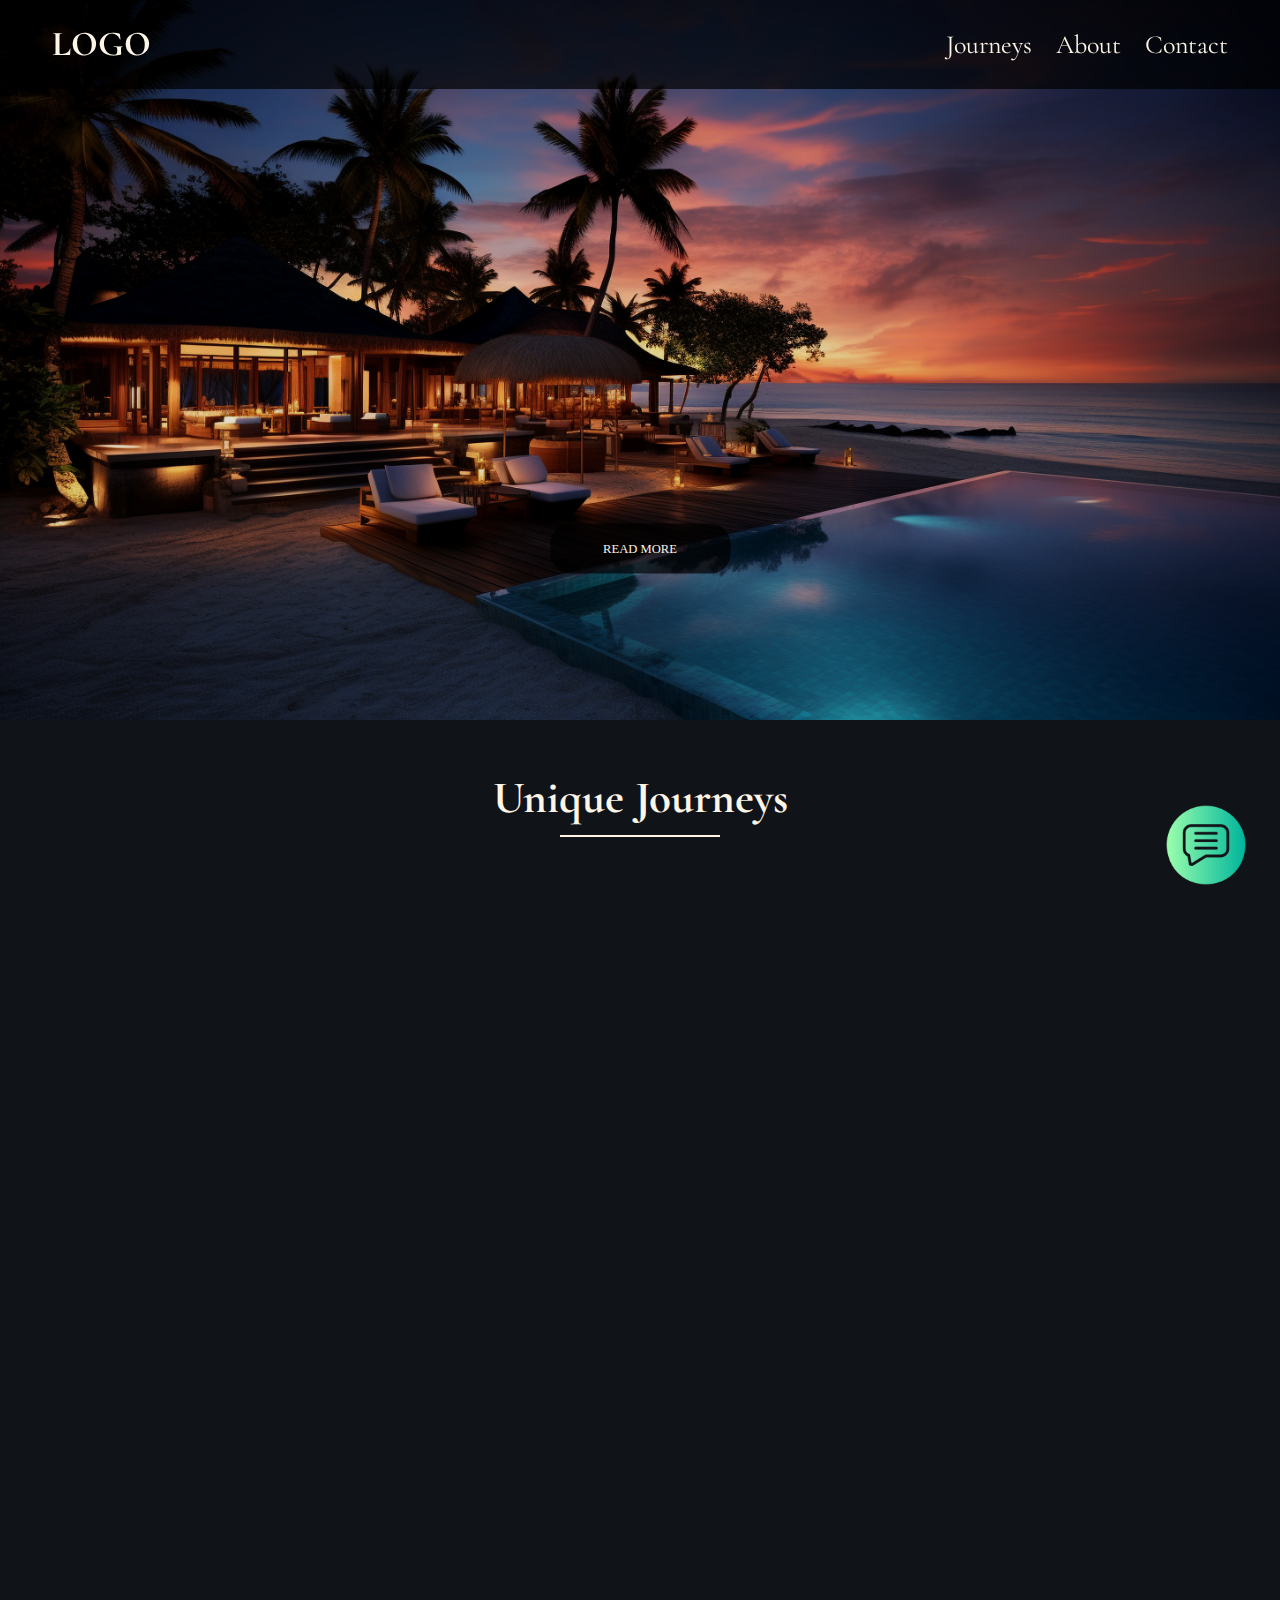
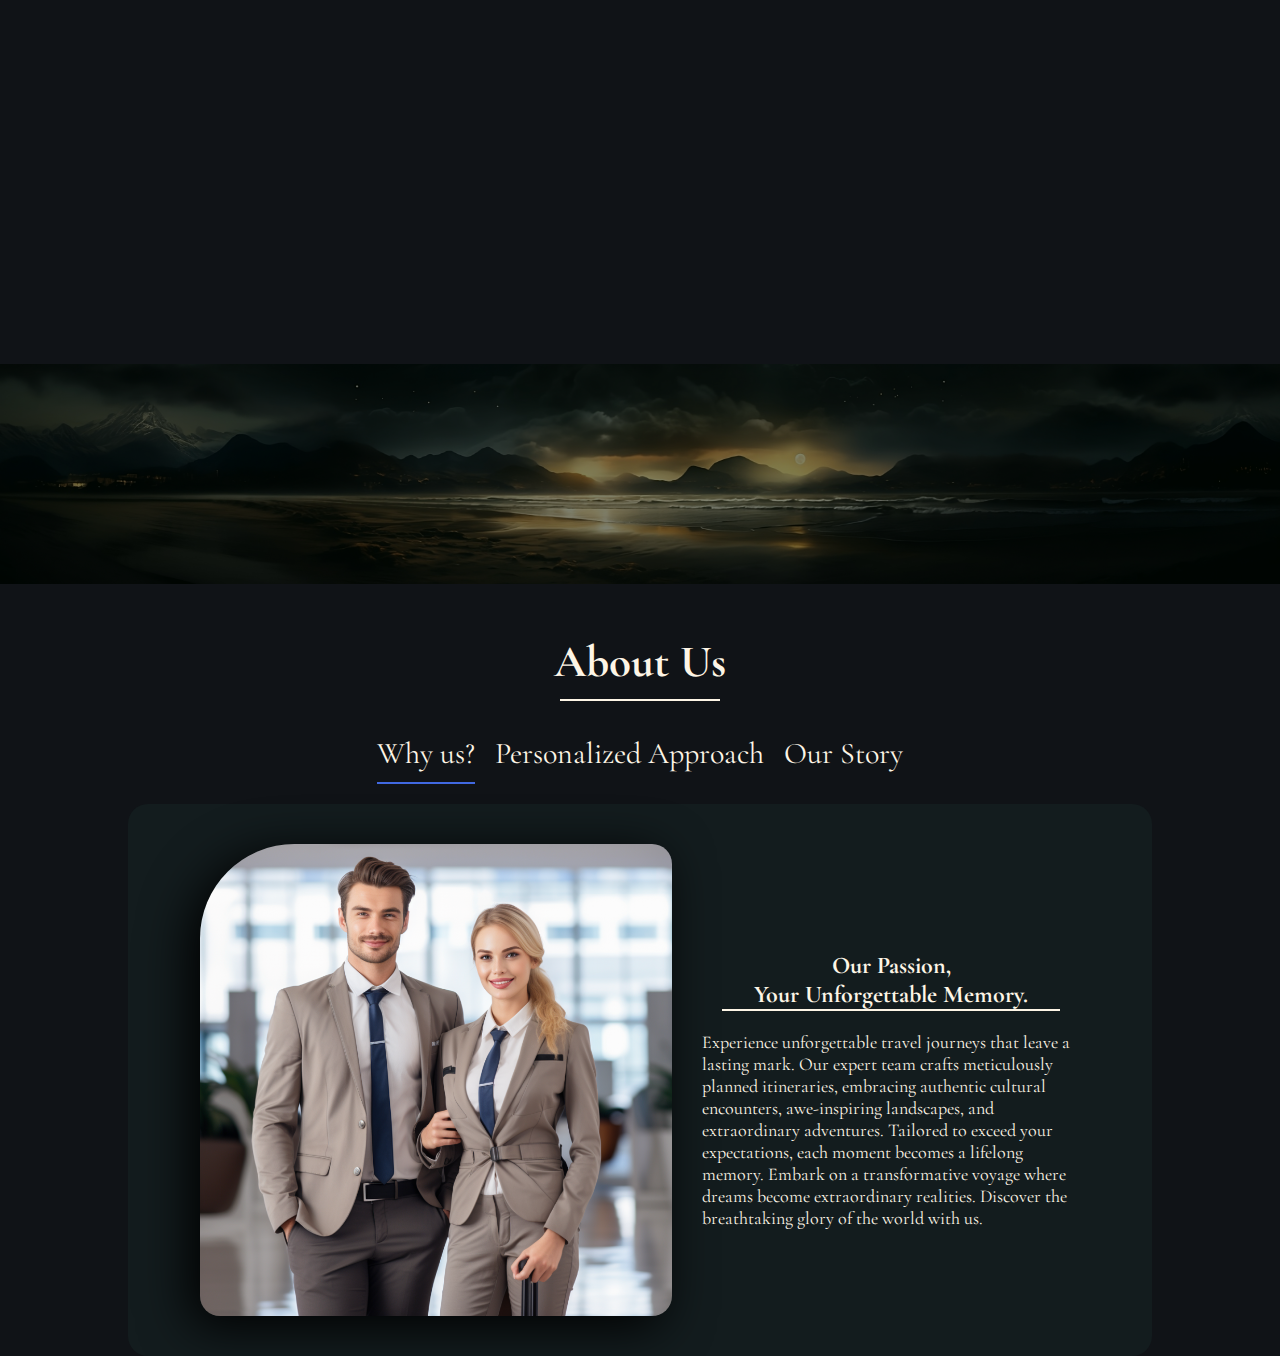
==== index.html @ 64929f8d "contact" ====
<!DOCTYPE html>
<html lang="en">
  <head>
    <meta charset="UTF-8" />
    <meta name="viewport" content="width=device-width, initial-scale=1.0" />
    <link rel="stylesheet" href="style.css" />
    <link rel="preconnect" href="https://fonts.googleapis.com" />
    <link rel="preconnect" href="https://fonts.gstatic.com" crossorigin />
    <link
      href="https://fonts.googleapis.com/css2?family=Cormorant+Garamond:wght@400;600&display=swap"
      rel="stylesheet"
    />
    <link
      rel="stylesheet"
      href="https://cdnjs.cloudflare.com/ajax/libs/font-awesome/4.7.0/css/font-awesome.min.css"
    />
    <title>Document</title>
  </head>
  <body>
    <div class="loader">LOADING</div>
    <nav>
      <a class="logo" onclick="scrollToSection('#header')">LOGO</a>
      <div class="navbar-right" id="nav-right">
        <a class="icon" onclick="myFunction()">
          <i class="fa fa-bars"></i>
        </a>
        <a onclick="scrollToSection('#featured')">Journeys</a>
        <a onclick="scrollToSection('#about')">About</a>
        <a onclick="scrollToSection('#section--3')">Contact</a>
      </div>
    </nav>

    <section class="main" id="header">
      <div class="container">
        <h1 class="kenburns-left">Traveler</h1>
        <p class="kenburns-left">Open up to the world</p>
        <button class="btn kenburns-left">read more</button>
      </div>
    </section>
    <section id="featured">
      <h1>Unique Journeys</h1>
      <hr class="underline" />
      <div class="flex-container">
        <div class="flex-container-column fade-in">
          <img
            src="snakersik_A_photo_capturing_a_private_hot_air_balloon_ride_over_ff5b8711-d80c-44bf-ae63-55c6ac7b5cfe.png"
          />
          <h1>Beyond Expectation</h1>
          <hr class="underline" />
          <p>
            Embark on personalized journeys crafted to perfection, where every
            moment is tailored to your desires. Immerse yourself in exclusive
            activities and curated experiences that surpass all expectations.
          </p>
        </div>
        <div class="flex-container-column fade-in">
          <img
            src="snakersik_A_stunning_photo_of_the_crystal-clear_waters_and_whit_ec8ceff4-874f-4106-8ccb-82f3ed7d5bb1.png"
          />
          <h1>Unveiling Paradise</h1>
          <hr class="underline" />

          <p>
            Immerse yourself in the world's most breathtaking destinations,
            where azure waters meet golden sands, lush mountains touch the sky,
            and ancient wonders leave you in awe.
          </p>
        </div>
        <div class="flex-container-column fade-in">
          <img
            src="snakersik_An_image_of_a_luxurious_suite_in_a_prestigious_hotel__231f17e6-16dd-496b-afb0-169ec13683ae.png"
          />
          <h1>Elegance Redefined</h1>
          <hr class="underline" />
          <p>
            Indulge in opulent accommodations that redefine luxury, offering
            lavish suites, impeccable service, and breathtaking views, ensuring
            your stay is nothing short of extraordinary.
          </p>
        </div>
        <div class="flex-container-column fade-in">
          <img
            src="snakersik_An_image_of_a_private_luxury_yacht_sailing_through_th_5f52f663-62e3-43e9-acb6-79df644f3607.png"
          />
          <h1>Seamless Sophistication</h1>
          <hr class="underline" />
          <p>
            Experience seamless sophistication with our comprehensive range of
            luxury travel services. From personalized itineraries to VIP airport
            services, we ensure every detail of your journey is flawlessly
            executed.
          </p>
        </div>
      </div>
    </section>
    <section id="quote">
      <h1 class="fade-in">
        <span class="quot">''</span>
        Traveling <span class="line">-</span> it leaves you speechless, then
        turns you into a storyteller. <span class="quot">''</span>
        <span id="author"> <span class="line">- </span>Ibn Battuta</span>
      </h1>
    </section>
    <section id="about">
      <h1>About Us</h1>
      <hr class="underline" />

      <div class="tab " >
        <p
          class="active-line"
          onclick="ActiveChange('#tab-link-1', '#tab-1' )"
          id="tab-link-1"
        >
          Why us?
        </p>
        <p onclick="ActiveChange('#tab-link-2', '#tab-2')" id="tab-link-2">
          Personalized Approach
        </p>
        <p onclick="ActiveChange('#tab-link-3', '#tab-3')" id="tab-link-3">
          Our Story
        </p>
      </div>
      
        <article class="active-tab" id="tab-1">
          <img 
            src="snakersik_representative_of_the_travel_organisation_company__sm_8d6f84f6-1f11-4694-a36b-b252769d1f74.png"
          />
          <div >
            <h1>Our Passion,<span>Your Unforgettable Memory.</span></h1>
            <p>
              Experience unforgettable travel journeys that leave a lasting
              mark. Our expert team crafts meticulously planned itineraries,
              embracing authentic cultural encounters, awe-inspiring landscapes,
              and extraordinary adventures. Tailored to exceed your
              expectations, each moment becomes a lifelong memory. Embark on a
              transformative voyage where dreams become extraordinary realities.
              Discover the breathtaking glory of the world with us.
            </p>
          </div>
        </article>
        <article id="tab-2">
          <img
            src="snakersik_A_picture_of_a_professional_concierge_assisting_a_cli_7a3cfb88-1d37-4256-9446-f5a5463173cc.png"
          />
          <div>
            <h1><span>Personalized Approach.</span></h1>
            <p>
              We believe that travel is a
              deeply personal experience. That's why we take pride in our
              personalized approach to crafting your perfect journey. We take
              the time to understand your preferences, interests, and travel
              aspirations, ensuring that every aspect of your trip is tailored
              to your individual needs. From hand-picked accommodations to
              unique activities and immersive cultural experiences, we strive to
              create a personalized itinerary that reflects your dreams and
              desires. With us, you can expect a journey that resonates with
              your heart and creates lifelong memories.
            </p>
          </div>
        </article>
        <article id="tab-3">
          <img
            src="snakersik_The_image_showcases_a_group_of_diverse_team_members_e_83342fde-1483-4515-890d-e73179729ba1.png"
          />
          <div>
            <h1><span>Our Story.</span></h1>
            <p>
              Our story revolves around crafting exclusive journeys that surpass
              expectations. With a keen eye for detail and a dedication to
              refined tastes, we curate bespoke itineraries tailored to your
              desires. From opulent accommodations to privileged access and
              personalized experiences, we offer the pinnacle of luxury travel.
              With our trusted expertise and connections, we unlock the most
              prestigious destinations worldwide. Indulge in a symphony of
              indulgence, where every moment is flawlessly orchestrated. Let us
              redefine luxury travel for you, creating unforgettable memories
              and elevating your travel experience to new heights.
            </p>
          </div>
        </article>
      
    </section>
    <button class="contact" id="openModal"></button>
    

    <div id="myModal" class="modal">
      
        
        <h1>Contact Us<span class="close">&times;</span></h1>
        <form name="contact" method="POST" data-netlify="true">
         
          <input type="text" placeholder="name"  name="name">
          <input type="email" placeholder="email"  name="email">
          <input type="text" placeholder="subject" name="subject">
          <textarea name="message" id="" cols="20" rows="10" class="box message" placeholder="message"></textarea>
          <div class="field">
            <div data-netlify-recaptcha="true"></div>
          </div>
          <button type="submit" > send</button>
        </form>
      
    </div>

    
    
    
    <script src="script.js"></script>
  </body>
</html>
---- style.css ----
*:root {
  --primary--color: #fdf5e6;
}

* {
  margin: 0;
  padding: 0;
  border: 0;
  outline: 0;
  font-size: 100%;
  vertical-align: baseline;
  background: transparent;
  scroll-behavior: smooth;
  box-sizing: border-box;


}
body {
  font-family: "Cormorant Garamond", serif;
  scroll-behavior: smooth;
  color: var(--primary--color);
  
}
hr {
  border: none;
  border-top: 2px solid var(--primary--color);
}

.loader {
  position: fixed;
  height: 100vh;
  width: 100vw;
  background-color: #101317;
  top: 0;
  left: 0;
  display: flex;
  z-index: 999;
  justify-content: center;
  align-items: center;
  
}

.underline {
  width: 10rem;
  height: 1rem;
  margin-left: auto;
  margin-right: auto;

  
}

h1 {
  color: var(--primary--color);
  font-size: 30px;
  text-align: center;
  padding: 10px;
  
}

p {
  font-size: 24px;
}

nav {
  overflow: hidden;
  background-color: rgba(0, 0, 0, 0.7);
  padding: 20px 40px;
  transition: 0.4s;
  position: fixed;
  width: 100%;
  top: 0;
  z-index: 99;
  
}

nav a {
  float: left;
  color: #fdf5e6;
  text-align: center;
  padding: 12px;
  text-decoration: none;
  font-size: 26px;
  line-height: 25px;
  border-radius: 4px;
  text-transform: capitalize;
  
}

nav .logo {
  font-size: 35px;
  font-weight: bold;
  transition: 0.4s;
}

nav a:hover {
  background-color: rgba(252, 252, 252, 0.4);
  color: black;
  cursor: pointer;
}

.navbar-right a:hover:first-child {
  background-color: unset;
  color: rgba(252, 252, 252, 0.4);
  cursor: pointer;
}

.navbar-right {
  float: right;
}

.main {
  position: relative;
  background: url("snakersik_maledive_beach_sunset_prestige_luxury_775aed1e-4029-4eca-82a9-110e7e946a3e.png")
    no-repeat center;
  background-size: cover;
  background-position: center;
  height: 80vh;
  width: 100vw;
  overflow: hidden;
}

.main::after{
  position: absolute;
  top: 0;
  height: 0;
  width: 100%;
  height: 100%;
  background-color: rgba(0, 0, 0, 0.1);;
  content: "";
  z-index: 1;
  
}

.container {
  position: absolute;
  top: 65%;
  left: 50%;
  transform: translate(-50%, -50%);
  text-align: center;
  z-index: 2;
  
}

.container > h1 {
  font-size: 8vmin;
  font-weight: 800;
  opacity: 0;
  
}

@keyframes kenburns-left {
  0% {
    transform: scale(0.5);
    opacity: 0;
  }
  100% {
    transform: scale(1.1);
    opacity: 1;
  }
}

.container > p {
  font-size: 3vmin;
  color: var(--primary--color);
  font-weight: 600;
  opacity: 0;
}

.btn {
  margin-top: 20px;
  border-radius: 20px;
  background-color: rgba(0, 0, 0, 0.7);
  width: 20vmin;
  height: 50px;
  text-transform: uppercase;
  font-family: "Playfair Display", serif;
  font-size: 1.4vmin;
  font-weight: 400;
  color: var(--primary--color);
}

.btn:hover {
  background-color: rgba(180, 175, 175, 0.4);
  cursor: pointer;
}

.kenburns-left {
  animation: kenburns-left 7s 1s ease-out both;
}

section {
  width: 100vw;
  height: auto;
  background-color: #101317;
 
}

.flex-container {
  display: flex;
  justify-content: center;
  gap: 30px;
  flex-wrap: wrap;
  padding-top: 50px;
  align-items: center;
  padding-bottom: 50px;
  margin: auto;
  
  
}

.flex-container-column {
  display: flex;
  flex-direction: column;
  background-color: rgba(0, 0, 0, 0.2);
  width: 390px;
  transition: transform 1s, opacity 1s;

}
.flex-container-column > p {
  min-height: 250px;
  padding: 20px;
  
}

.flex-container-column > .underline {
  width: 100%;
}

.navbar-right .icon {
  display: none;
}

.content-hidden {
  opacity: 0;
  transform: translateY(8rem);
}

section > h1 {
  padding-top: 50px;
  font-size: 5vmin;
  text-align: center;
}
#quote {
  background-image: url("snakersik_beatifull_landscape_of_beach_and_mountain_dark_and_go_72756840-fced-4432-a5e3-3e9378a0d741-transformed.jpeg");
  background-color: #101317;
  height: auto;
  background-size: cover;
  background-position: center;
  background-repeat: no-repeat;
  position: relative;
  justify-content: center;
  align-items: center;
  display: flex;

}
#quote::before {
  position: absolute;
  width: 100%;
  height: 100%;
  background-color: rgba(0, 10, 0, 0.5);

  content: " ";
  top: 0;
  left: 0;
}
#quote > h1 {
  position: relative;
  padding-left: 30px;
  padding-right: 30px;
  font-style: italic;
  transition: transform 1s, opacity 1s;
}

#author {
  display: block;
  font-style: normal;
  padding-top: 20px;
}
.quot {
  font-size: 70px;
}

.line {
  font-family: Arial, Helvetica, sans-serif;
  font-weight: lighter;
}
/* ------------------about us section------------- */


article{
  padding: 40px;
  display: flex;
  justify-content: center;
  gap: 50px;
  background-color: #131c1e;
  border-radius: 20px;
  opacity: 0;
  transition: opacity 0;
  display: none;
  margin-right: auto;
  margin-left: auto;
  width: 80%;
  


  margin-right: auto;
  margin-left: auto;
  
  
  
}


#tab-1{
  
  top: 0;
  left: 0;
}
#tab-2{
  
  top: 0;
  left: 0;
  background-color: #182731;
  
}
#tab-3{
  top: 0;
  left: 0;
  background-color: #1e2f47;
}

article > img{
  width: 35%;
  border-radius: 20% 20px 20px 20px;
  box-shadow:  black -10px 10px 50px ;
  object-fit: cover;
  object-position: center;
  margin: auto;
  margin-right: 0;
}
article > div{
  
  max-width: 40%;
  margin: auto;
  margin-left: 0;
 
}
article  h1{
  padding: 20px;
  font-size: 40px;

}


article p{
  font-size: 32px;
}
article  span{
  display: block;
  border-bottom: #fdf5e6 2px solid;
  
}



.tab{
  padding: 20px;
  display: flex;
  gap: 20px;
  justify-content: center;
  
}

.tab > p{
 
  transition: 0.7s;
  cursor: pointer;
  padding-bottom: 10px;
  font-size: 30px;
  font-style: 800;

  

}

.active-line{
  border-bottom: 2px solid royalblue;

}

.active-tab{
  opacity: 1;
  transition: opacity 2s;
  display: flex;

  
}



.tab > p:hover{
  color: rgb(49, 48, 48);
 
  
}


.contact{
  position: fixed;
  bottom: 10px;
  right: 10px;
  padding: 0px;
  width: 10%;
  height: 10%;
  border-radius: 50%;
  background-image: url('chat\ \(1\).png');
  background-position: center;
  background-size: contain;
  cursor: pointer;
  background-repeat: no-repeat;
  

}

.contact:hover{
  background-image: url(chat\ \(2\).png);
}

.modal {
  display: none;
  position: fixed; 
  z-index: 9999;
  left: 0;
  top: 0;
  width: 100%; 
  height: 100%; 
  overflow: auto;
  background-color: rgb(0,0,0); 
  background-color: rgba(0,0,0,0.9); 

  gap: 0;
  
  
  
  
}





form {
  display: flex;
  justify-content: center;
  align-items: center;
  flex-direction: column;

  background-color: #1e2f47;
  margin: auto;
  padding: 20px;
  border: 1px solid #888;
  width: 50%; 
  border-radius: 20px;
  max-width: 500px;
  gap: 30px;
  
  

  
  
 
  
}
input{
  background-color: #1e2f47;
  color: var(--primary--color);
  height: 30px;
  text-transform: capitalize;
  width: 70%;
  border-bottom: 1px solid black;
  
 
}

textarea{
  color: white;
  background-color: #1e2f47;
  min-height: 100px;
  font-weight: 800;
  text-transform: capitalize;
  width: 70%;

  
  resize: none;
  
 
}

form > button{
  background-color:rgba(0,0,0,0.3);
  width: 100%;
  border-radius: 20px;
  height: 50px;
  color: white;
  cursor: pointer;
  margin: auto;
  overflow: hidden;
  background-image: linear-gradient(rgba(0,0,0,0.3), rgba(2, 48, 42, 0.3));
  background-position: 50% 50%;
  background-repeat: no-repeat;
  background-size: 0% 100%;
  transition: background-size .5s, color .5s;
  text-transform:uppercase;
}

form > button:hover{
  background-size: 100% 100%;
  
}



.close {
  color: #aaa;
  font-size: 200%;
  font-weight: bold;
  cursor: pointer;
 

 

}
form > div{
  display: flex;
  flex-direction: column;
  width: 60%;
  gap: 10px;
}





/* 
------------------responsive------------------- */

@media (max-width: 1650px) {
  article{
    gap: 30px;
    width: 80%;
  }
  .flex-container{
    max-width: 1000px;
  }
  article p{
    font-size: 18px;
  }
  article h1{
    font-size: 24px;
  }
  article > img{
    width: 50%;
  }
  article > div{
  
    
    margin-top: auto;
    margin-bottom: auto;
   
  }



  .flex-container-column > p {
    font-size: 22px;
    min-height: 200px;
  }
}

@media (max-width: 908px) {
  .navbar-right.responsive .icon {
    right: 0;
    top: 0;
    text-align: right;
    
    
  }
  .navbar-right.responsive a {
    float: none;
    display: block;
    text-align: right;
    
    
    
  }
}

@media (max-width: 908px) {
  .navbar-right a {
    display: none;
  }
  .navbar-right .icon {
    display: block;
  }

  .flex-container-column {
    width: 70%;
  }

  h1 {
    font-size: 26px;
  }

  section > h1 {
    padding-top: 50px;
    font-size: 35px;
    text-align: center;
  }
  .btn {
    font-size: 100%;
    width: 30vmin;
  }
  .container > h1 {
    font-size: 15vmin;
  }
  .container > p {
    font-size: 5vmin;
  }
  #quote > h1 {
    font-size: 20px;
  }
  .quot {
    font-size: 30px;
  }
  .flex-container-column > p
  {
    min-height: auto;
    padding-bottom: 20px;
    margin: auto;
    width: 90%;
    text-align: left;
    font-size: 20px;
  }
  .flex-container-column img{
    aspect-ratio: 16 / 7;
    object-fit: cover;

  }
  .flex-container-column{
    width: 100%;
  }
  article{
    flex-direction: column;
    width: 100%;
    
  }
  article > div{
    max-width: 100%;
    margin: 0;
    width: 100%;
  }
  article > img{
    width: 80%;
    margin: auto;
    padding-bottom: 0;
  }

  article  h1{
    padding: 10px;
  }

  .tab > p{
    font-size: 20px;
  }
  form{
    width: 90%;
  }


}


@media (max-width: 700px){
  .flex-container-column > p
  {
    font-size: 16px;
}
article > p{
 font-size: 16px;
}

.tab > p{
  font-size: 18px;
}
}


@media (max-width: 500px){
  .tab{
    flex-direction: column;
    justify-content: center;
    align-items: center;
  }
}
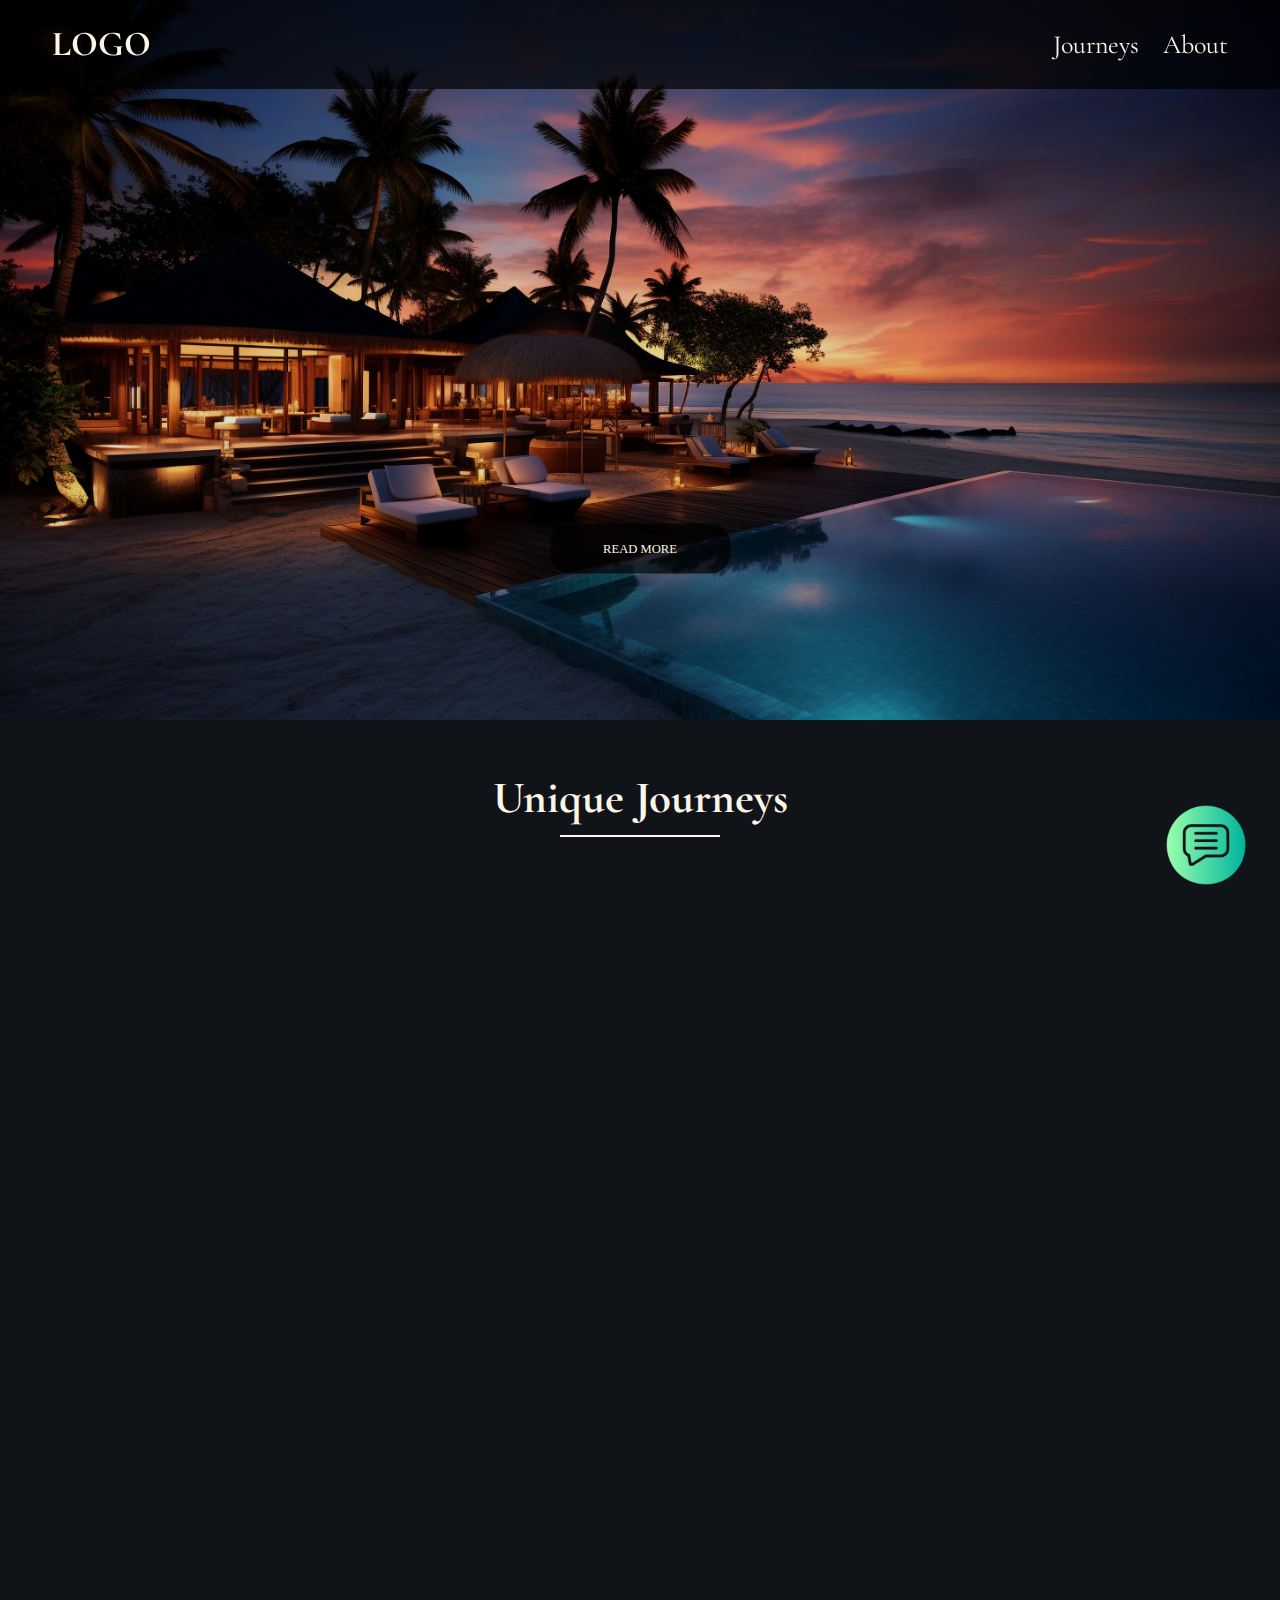
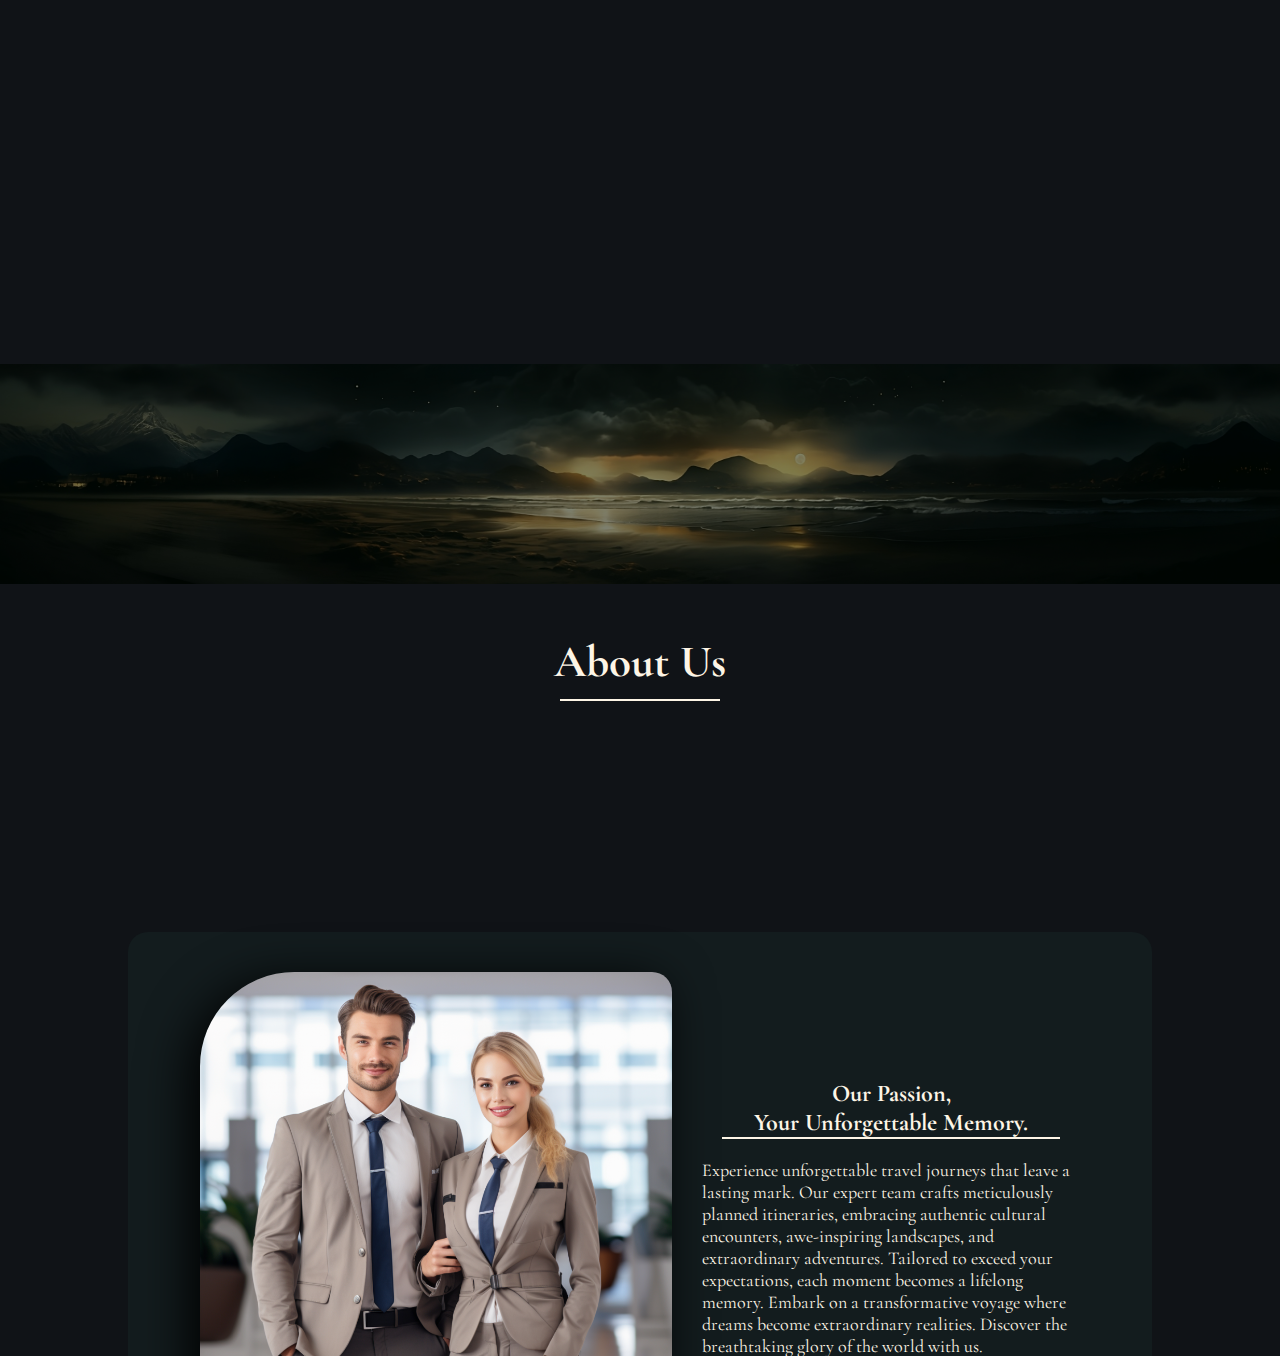
==== commit eb1f0f17: "contact" ====
--- a/index.html
+++ b/index.html
@@ -26,7 +26,6 @@
         </a>
         <a onclick="scrollToSection('#featured')">Journeys</a>
         <a onclick="scrollToSection('#about')">About</a>
-        <a onclick="scrollToSection('#section--3')">Contact</a>
       </div>
     </nav>
 
@@ -105,7 +104,7 @@
       <h1>About Us</h1>
       <hr class="underline" />
 
-      <div class="tab " >
+      <div class="tab fade-in " >
         <p
           class="active-line"
           onclick="ActiveChange('#tab-link-1', '#tab-1' )"
@@ -121,7 +120,7 @@
         </p>
       </div>
       
-        <article class="active-tab" id="tab-1">
+        <article class="active-tab fade-in" id="tab-1">
           <img 
             src="snakersik_representative_of_the_travel_organisation_company__sm_8d6f84f6-1f11-4694-a36b-b252769d1f74.png"
           />
@@ -186,20 +185,17 @@
     <div id="myModal" class="modal">
       
         
-        <h1>Contact Us<span class="close">&times;</span></h1>
+        
         <form name="contact" method="POST" data-netlify="true">
-         
+          <h1>Contact Us</h1>
           <input type="text" placeholder="name"  name="name">
           <input type="email" placeholder="email"  name="email">
-          <input type="text" placeholder="subject" name="subject">
           <textarea name="message" id="" cols="20" rows="10" class="box message" placeholder="message"></textarea>
-          <div class="field">
-            <div data-netlify-recaptcha="true"></div>
-          </div>
-          <button type="submit" > send</button>
+          <button type="submit" > send </i></button>
+          <button class="close"> cancel</button>
         </form>
-      
     </div>
+
 
     
     
--- a/style.css
+++ b/style.css
@@ -192,6 +192,7 @@
   width: 100vw;
   height: auto;
   background-color: #101317;
+  overflow: hidden;
  
 }
 
@@ -287,6 +288,7 @@
 /* ------------------about us section------------- */
 
 
+
 article{
   padding: 40px;
   display: flex;
@@ -294,12 +296,12 @@
   gap: 50px;
   background-color: #131c1e;
   border-radius: 20px;
-  opacity: 0;
-  transition: opacity 0;
+  opacity: 1;
   display: none;
   margin-right: auto;
   margin-left: auto;
   width: 80%;
+  transition: transform 1s, opacity 1s;
   
 
 
@@ -317,17 +319,20 @@
   left: 0;
 }
 #tab-2{
-  
+
   top: 0;
   left: 0;
   background-color: #182731;
   
 }
 #tab-3{
+
   top: 0;
   left: 0;
   background-color: #1e2f47;
 }
+
+
 
 article > img{
   width: 35%;
@@ -337,12 +342,14 @@
   object-position: center;
   margin: auto;
   margin-right: 0;
+
 }
 article > div{
   
   max-width: 40%;
   margin: auto;
   margin-left: 0;
+  
  
 }
 article  h1{
@@ -378,6 +385,7 @@
   padding-bottom: 10px;
   font-size: 30px;
   font-style: 800;
+  
 
   
 
@@ -390,8 +398,8 @@
 
 .active-tab{
   opacity: 1;
-  transition: opacity 2s;
   display: flex;
+  transition: transform 1s, opacity 1s;
 
   
 }
@@ -404,18 +412,19 @@
   
 }
 
-
+/* ---------------------contact form ----------------- */
 .contact{
   position: fixed;
   bottom: 10px;
-  right: 10px;
+  right:  10px;
   padding: 0px;
   width: 10%;
   height: 10%;
-  border-radius: 50%;
+  overflow: hidden;
   background-image: url('chat\ \(1\).png');
   background-position: center;
   background-size: contain;
+  object-fit: cover;
   cursor: pointer;
   background-repeat: no-repeat;
   
@@ -454,7 +463,7 @@
   justify-content: center;
   align-items: center;
   flex-direction: column;
-
+  
   background-color: #1e2f47;
   margin: auto;
   padding: 20px;
@@ -462,22 +471,22 @@
   width: 50%; 
   border-radius: 20px;
   max-width: 500px;
-  gap: 30px;
-  
-  
-
-  
-  
- 
-  
-}
+  gap: 10px;
+
+}
+ form > h1 > span {
+ padding-left: 20px;
+
+}
+
+
 input{
   background-color: #1e2f47;
   color: var(--primary--color);
-  height: 30px;
-  text-transform: capitalize;
+  height: 40px;
   width: 70%;
   border-bottom: 1px solid black;
+  font-size: 24px;
   
  
 }
@@ -489,6 +498,7 @@
   font-weight: 800;
   text-transform: capitalize;
   width: 70%;
+  font-size: 20px;
 
   
   resize: none;
@@ -520,22 +530,9 @@
 
 
 
-.close {
-  color: #aaa;
-  font-size: 200%;
-  font-weight: bold;
-  cursor: pointer;
- 
-
- 
-
-}
-form > div{
-  display: flex;
-  flex-direction: column;
-  width: 60%;
-  gap: 10px;
-}
+
+
+
 
 
 
